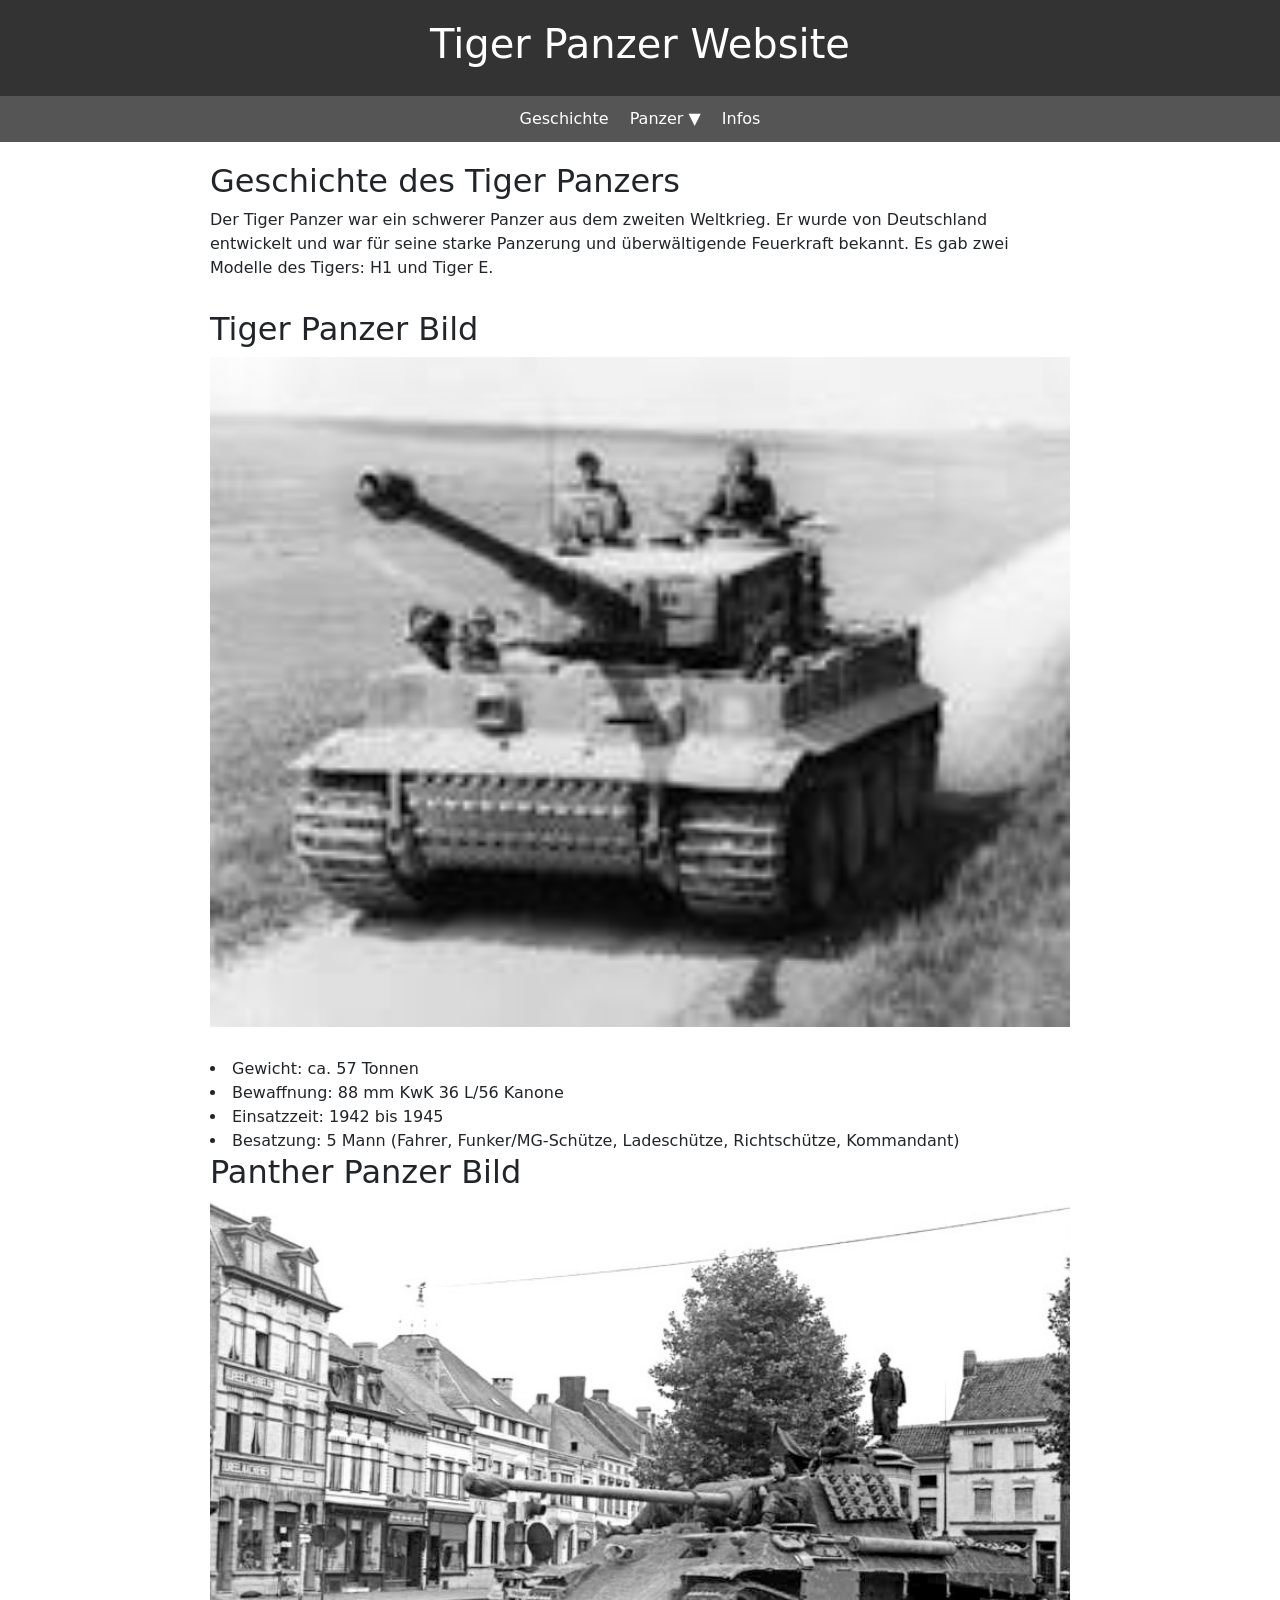
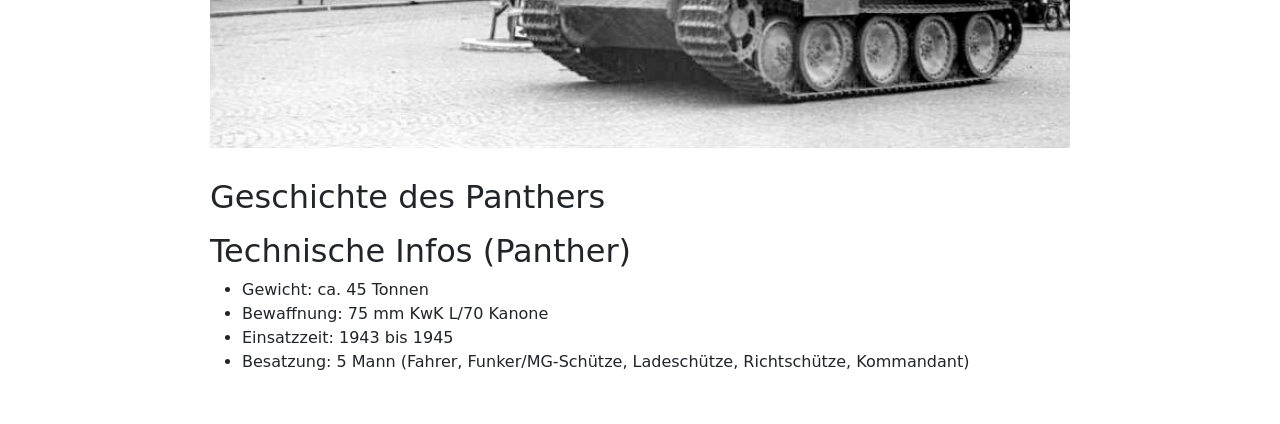
==== index.html @ fd949ab5 "Update index.html" ====
<!doctype html>
<html lang="de">
<head>
<meta charset="utf-8">
<meta name="viewport" content="width=device-width, initial-scal

<title>Tiger Panzer Website</title>
<meta name="viewport" content="width=device-width, initial-scale=1.0">

<style>
body {
    font-family: arial, sans-serif;
    background-color: #eeeeee;
    margin: 0;
}

header {
    background-color: #333333;
    color: white;
    padding: 20px;
    text-align: center;
}

nav {
    background-color: #555555;
    padding: 10px;
    text-align: center;
}

/* Dropdown */
.dropdown {
    display: inline-block;
    position: relative;
}

.dropdown button {
    background-color: #555555;
    color: white;
    border: none;
    cursor: pointer;
    font-size: 16px;
}

.dropdown-content {
    display: none;
    position: absolute;
    background-color: #666;
    min-width: 150px;
}

.dropdown-content a {
    display: block;
    color: white;
    padding: 10px;
    text-decoration: none;
}

.dropdown-content a:hover {
    background-color: #777;
}

.dropdown:hover .dropdown-content {
    display: block;
}

nav a {
    color: white;
    text-decoration: none;
    margin: 0 10px;
}

main {
    padding: 20px;
    max-width: 900px;
    margin: auto;
    background-color: white;
}

section {
    margin-bottom: 30px;
}

img {
    width: 100%;
    height: auto;
}

footer {
    background-color: #333333;
    color: white;
    text-align: center;
    padding: 10px;
}
</style>
</head>

<body>

<header>
    <h1>Tiger Panzer Website</h1>
</header>

<nav>
    <a href="#geschichte">Geschichte</a>

    <div class="dropdown">
        <button>Panzer ▼</button>
        <div class="dropdown-content">
            <a href="#tiger">Tiger Bild</a>
            <a href="#panther">Panther Bild</a>
        </div>
    </div>

    <a href="#infos">Infos</a>
</nav>

<main>

<section id="geschichte">
    <h2>Geschichte des Tiger Panzers</h2>
    <p>
        Der Tiger Panzer war ein schwerer Panzer aus dem zweiten Weltkrieg.
        Er wurde von Deutschland entwickelt und war für seine starke Panzerung und überwältigende Feuerkraft bekannt.
        Es gab zwei Modelle des Tigers: H1 und Tiger E.
    </p>
</section>

<!-- TIGER  -->
<section id="tiger">
    <h2>Tiger Panzer Bild</h2>
    <img src="IMG_0889.jpeg" alt="Tiger Panzer">
</section>
<li>Gewicht: ca. 57 Tonnen</li>
        <li>Bewaffnung: 88 mm KwK 36 L/56 Kanone</li>
        <li>Einsatzzeit: 1942 bis 1945</li>
        <li>Besatzung: 5 Mann (Fahrer, Funker/MG-Schütze, Ladeschütze, Richtschütze, Kommandant)</li>
    </ul>
<!-- PANTHER neu -->
<section id="panther">
    <h2>Panther Panzer Bild</h2>
    <img src="Panther.png" alt="Panther Panzer">
</section>
<h2>Geschichte des Panthers </h2>
<p></p>
<section id="infos">
    <h2>Technische Infos (Panther)</h2>
    <ul>
        <li>Gewicht: ca. 45 Tonnen</li>
        <li>Bewaffnung: 75 mm KwK L/70 Kanone</li>
        <li>Einsatzzeit: 1943 bis 1945</li>
        <li>Besatzung: 5 Mann (Fahrer, Funker/MG-Schütze, Ladeschütze, Richtschütze, Kommandant)</li>
    </ul>
</section>

</main>


</body>
 <link href="https://cdn.jsdelivr.net/npm/bootstrap@5.3.8/dist/css/bootstrap.min.css" rel="stylesheet" integrity="sha384-sRIl4kxILFvY47J16cr9ZwB07vP4J8+LH7qKQnuqkuIAvNWLzeN8tE5YBujZqJLB" crossorigin="anonymous">
</html>
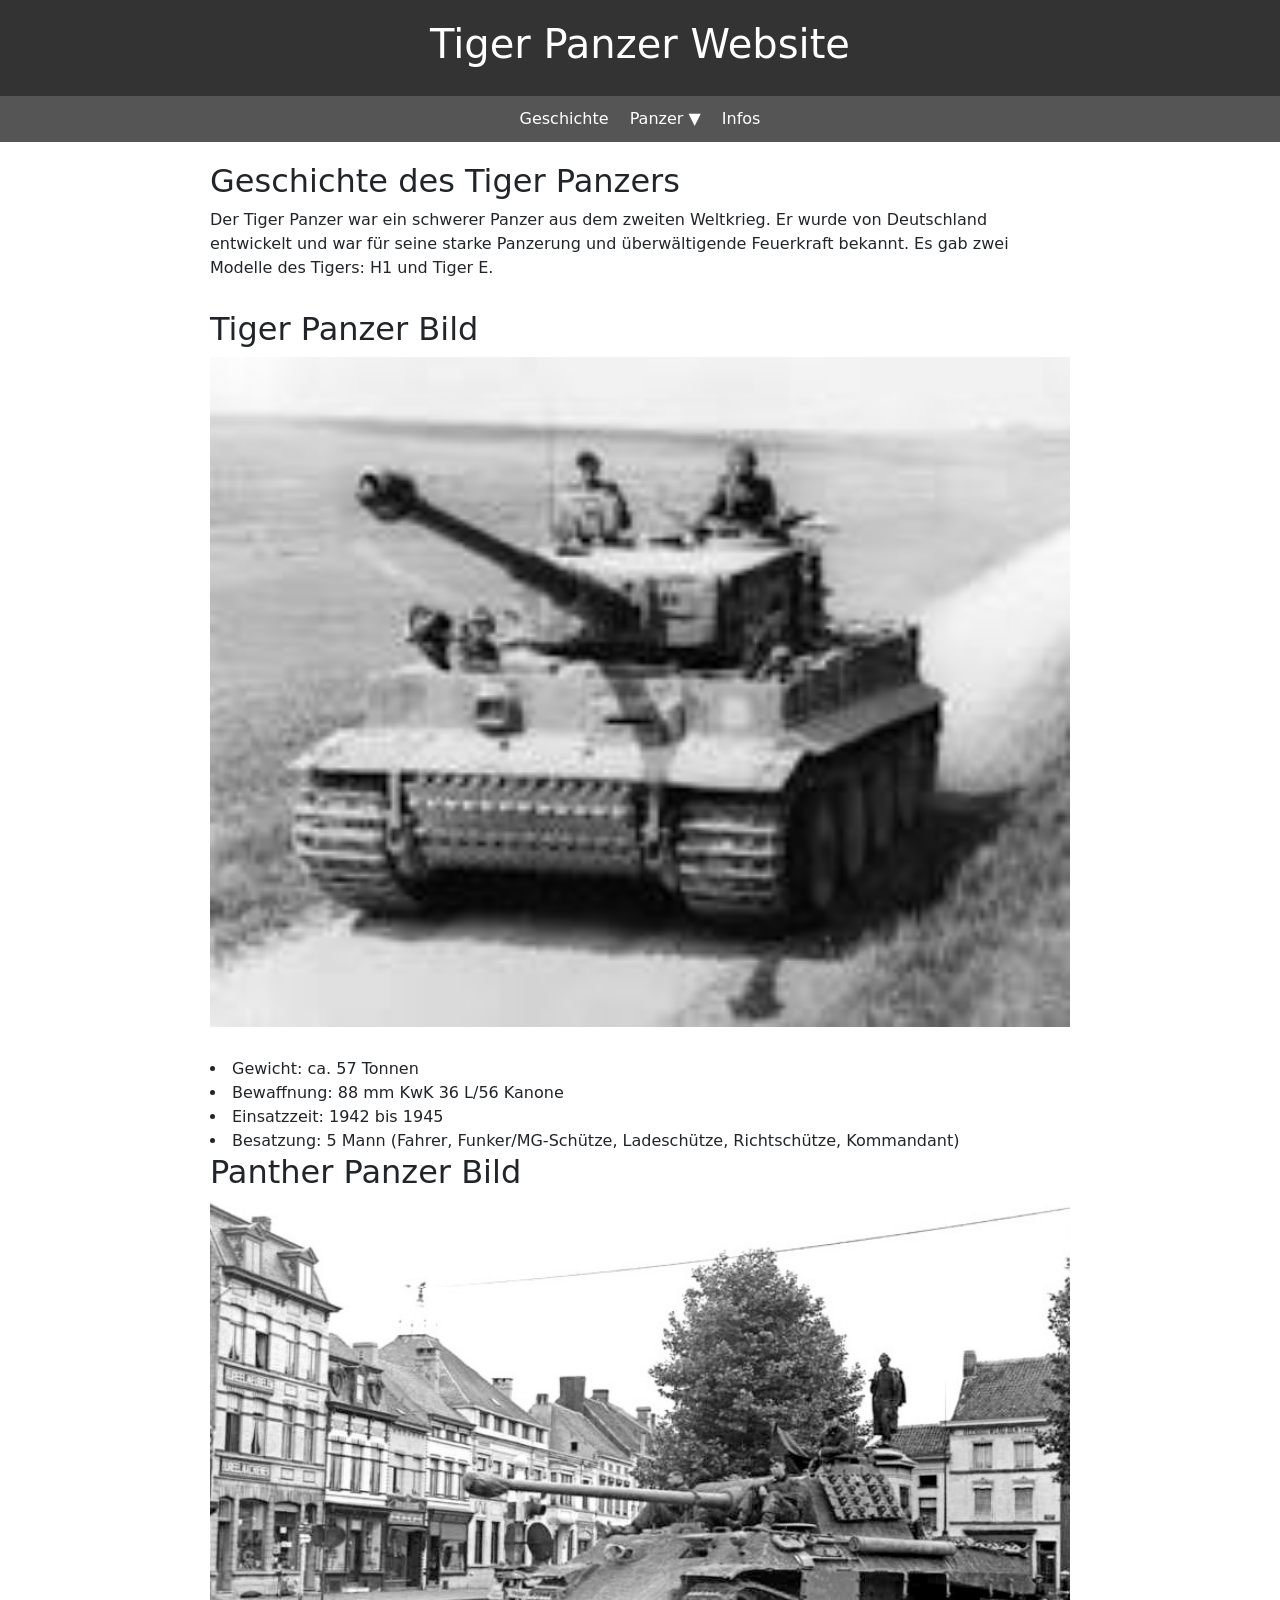
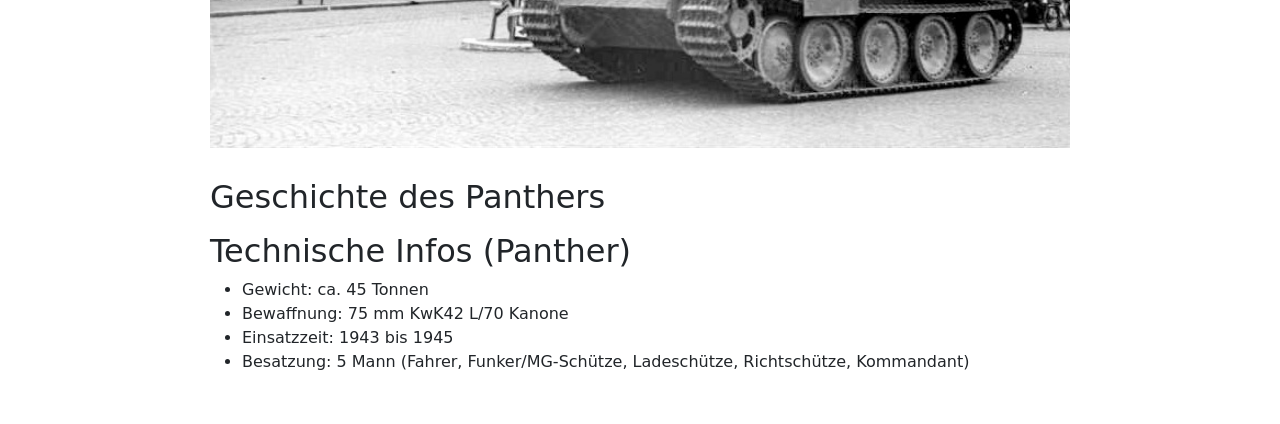
==== commit 683b795b: "Update index.html" ====
--- a/index.html
+++ b/index.html
@@ -146,7 +146,7 @@
     <h2>Technische Infos (Panther)</h2>
     <ul>
         <li>Gewicht: ca. 45 Tonnen</li>
-        <li>Bewaffnung: 75 mm KwK L/70 Kanone</li>
+        <li>Bewaffnung: 75 mm KwK42 L/70 Kanone</li>
         <li>Einsatzzeit: 1943 bis 1945</li>
         <li>Besatzung: 5 Mann (Fahrer, Funker/MG-Schütze, Ladeschütze, Richtschütze, Kommandant)</li>
     </ul>
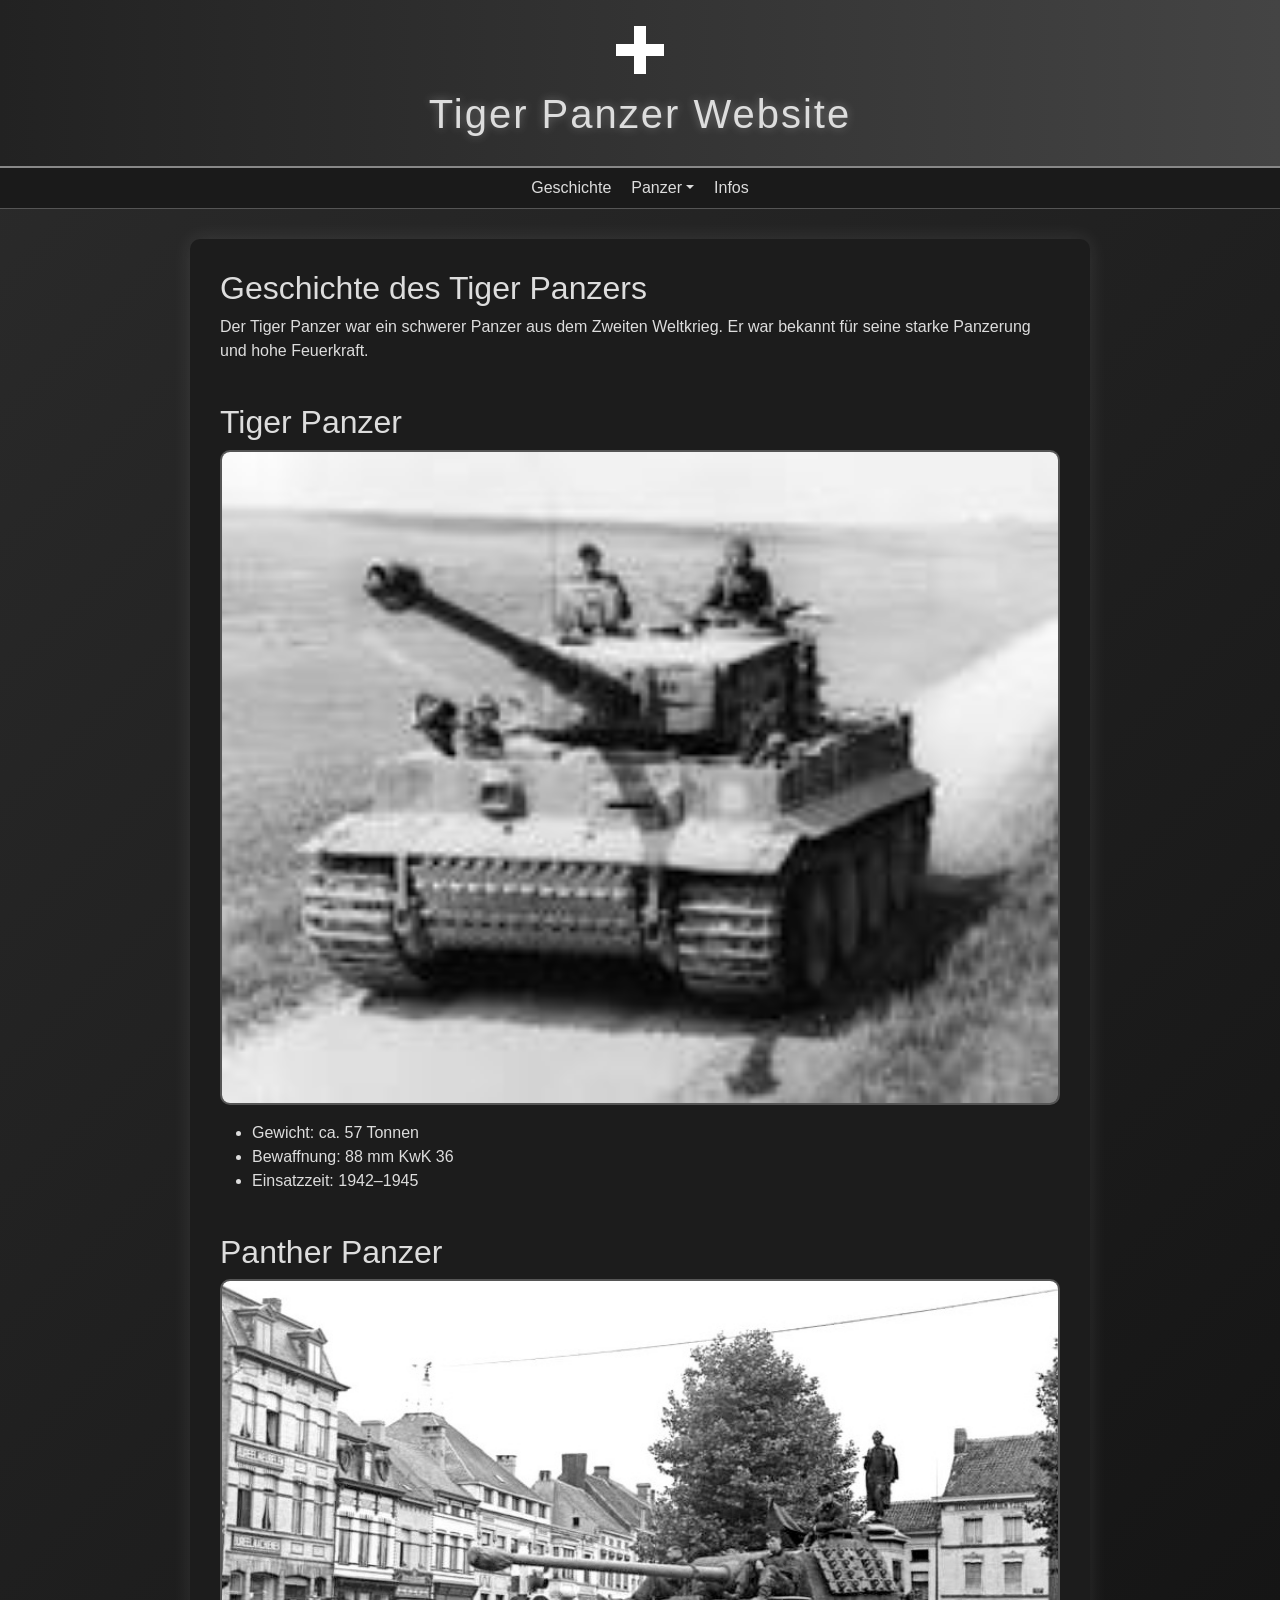
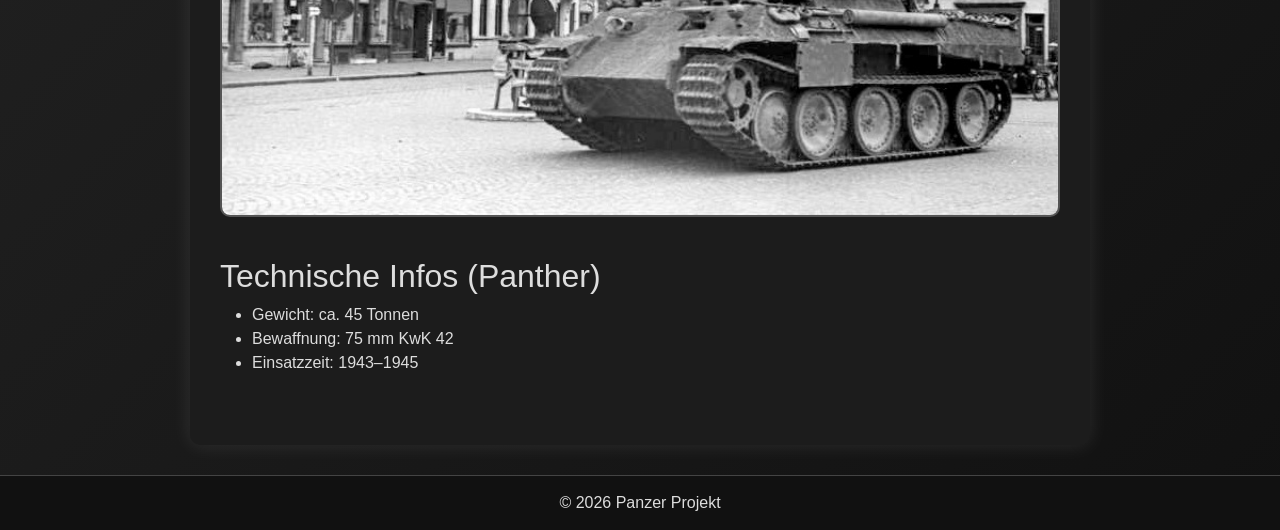
==== commit 8bf6458b: "Update index.html" ====
--- a/index.html
+++ b/index.html
@@ -2,94 +2,83 @@
 <html lang="de">
 <head>
 <meta charset="utf-8">
-<meta name="viewport" content="width=device-width, initial-scal
+<meta name="viewport" content="width=device-width, initial-scale=1.0">
 
 <title>Tiger Panzer Website</title>
-<meta name="viewport" content="width=device-width, initial-scale=1.0">
+
+<!-- Bootstrap -->
+<link href="https://cdn.jsdelivr.net/npm/bootstrap@5.3.8/dist/css/bootstrap.min.css" rel="stylesheet">
 
 <style>
 body {
-    font-family: arial, sans-serif;
-    background-color: #eeeeee;
-    margin: 0;
+    font-family: Arial, sans-serif;
+    background: linear-gradient(135deg, #2b2b2b, #111);
+    color: #ddd;
 }
 
+/* Header */
 header {
-    background-color: #333333;
-    color: white;
+    background: linear-gradient(90deg, #222, #444);
     padding: 20px;
     text-align: center;
+    border-bottom: 2px solid #888;
 }
 
-nav {
-    background-color: #555555;
-    padding: 10px;
-    text-align: center;
+header h1 {
+    margin-top: 10px;
+    letter-spacing: 2px;
+    text-shadow: 0 0 10px rgba(255,255,255,0.3);
 }
 
-/* Dropdown */
-.dropdown {
-    display: inline-block;
-    position: relative;
+/* Balkenkreuz */
+.logo {
+    width: 60px;
 }
 
-.dropdown button {
-    background-color: #555555;
-    color: white;
-    border: none;
-    cursor: pointer;
-    font-size: 16px;
+/* Navbar */
+nav {
+    background-color: #1a1a1a;
+    border-bottom: 1px solid #555;
 }
 
-.dropdown-content {
-    display: none;
-    position: absolute;
-    background-color: #666;
-    min-width: 150px;
-}
-
-.dropdown-content a {
-    display: block;
-    color: white;
-    padding: 10px;
+nav a {
+    color: #ccc;
+    margin: 0 10px;
     text-decoration: none;
 }
 
-.dropdown-content a:hover {
-    background-color: #777;
+nav a:hover {
+    color: white;
 }
 
-.dropdown:hover .dropdown-content {
-    display: block;
+/* Main */
+main {
+    padding: 30px;
+    max-width: 900px;
+    margin: 30px auto;
+    background: #1c1c1c;
+    border-radius: 10px;
+    box-shadow: 0 0 20px rgba(255,255,255,0.1);
 }
 
-nav a {
-    color: white;
-    text-decoration: none;
-    margin: 0 10px;
+/* Bilder */
+img {
+    width: 100%;
+    border-radius: 10px;
+    border: 2px solid #555;
 }
 
-main {
-    padding: 20px;
-    max-width: 900px;
-    margin: auto;
-    background-color: white;
+/* Sections */
+section {
+    margin-bottom: 40px;
 }
 
-section {
-    margin-bottom: 30px;
-}
-
-img {
-    width: 100%;
-    height: auto;
-}
-
+/* Footer */
 footer {
-    background-color: #333333;
-    color: white;
+    background: #111;
     text-align: center;
-    padding: 10px;
+    padding: 15px;
+    border-top: 1px solid #444;
 }
 </style>
 </head>
@@ -97,21 +86,29 @@
 <body>
 
 <header>
+    <!-- Balkenkreuz SVG -->
+    <svg class="logo" viewBox="0 0 100 100">
+        <rect x="40" y="10" width="20" height="80" fill="white"/>
+        <rect x="10" y="40" width="80" height="20" fill="white"/>
+    </svg>
+
     <h1>Tiger Panzer Website</h1>
 </header>
 
-<nav>
-    <a href="#geschichte">Geschichte</a>
+<nav class="navbar navbar-expand-lg navbar-dark">
+  <div class="container justify-content-center">
+    <a class="nav-link" href="#geschichte">Geschichte</a>
 
     <div class="dropdown">
-        <button>Panzer ▼</button>
-        <div class="dropdown-content">
-            <a href="#tiger">Tiger Bild</a>
-            <a href="#panther">Panther Bild</a>
-        </div>
+        <a class="nav-link dropdown-toggle" href="#" data-bs-toggle="dropdown">Panzer</a>
+        <ul class="dropdown-menu bg-dark">
+            <li><a class="dropdown-item text-light" href="#tiger">Tiger</a></li>
+            <li><a class="dropdown-item text-light" href="#panther">Panther</a></li>
+        </ul>
     </div>
 
-    <a href="#infos">Infos</a>
+    <a class="nav-link" href="#infos">Infos</a>
+  </div>
 </nav>
 
 <main>
@@ -119,42 +116,44 @@
 <section id="geschichte">
     <h2>Geschichte des Tiger Panzers</h2>
     <p>
-        Der Tiger Panzer war ein schwerer Panzer aus dem zweiten Weltkrieg.
-        Er wurde von Deutschland entwickelt und war für seine starke Panzerung und überwältigende Feuerkraft bekannt.
-        Es gab zwei Modelle des Tigers: H1 und Tiger E.
+        Der Tiger Panzer war ein schwerer Panzer aus dem Zweiten Weltkrieg.
+        Er war bekannt für seine starke Panzerung und hohe Feuerkraft.
     </p>
 </section>
 
-<!-- TIGER  -->
 <section id="tiger">
-    <h2>Tiger Panzer Bild</h2>
+    <h2>Tiger Panzer</h2>
     <img src="IMG_0889.jpeg" alt="Tiger Panzer">
+
+    <ul class="mt-3">
+        <li>Gewicht: ca. 57 Tonnen</li>
+        <li>Bewaffnung: 88 mm KwK 36</li>
+        <li>Einsatzzeit: 1942–1945</li>
+    </ul>
 </section>
-<li>Gewicht: ca. 57 Tonnen</li>
-        <li>Bewaffnung: 88 mm KwK 36 L/56 Kanone</li>
-        <li>Einsatzzeit: 1942 bis 1945</li>
-        <li>Besatzung: 5 Mann (Fahrer, Funker/MG-Schütze, Ladeschütze, Richtschütze, Kommandant)</li>
-    </ul>
-<!-- PANTHER neu -->
+
 <section id="panther">
-    <h2>Panther Panzer Bild</h2>
+    <h2>Panther Panzer</h2>
     <img src="Panther.png" alt="Panther Panzer">
 </section>
-<h2>Geschichte des Panthers </h2>
-<p></p>
+
 <section id="infos">
     <h2>Technische Infos (Panther)</h2>
     <ul>
         <li>Gewicht: ca. 45 Tonnen</li>
-        <li>Bewaffnung: 75 mm KwK42 L/70 Kanone</li>
-        <li>Einsatzzeit: 1943 bis 1945</li>
-        <li>Besatzung: 5 Mann (Fahrer, Funker/MG-Schütze, Ladeschütze, Richtschütze, Kommandant)</li>
+        <li>Bewaffnung: 75 mm KwK 42</li>
+        <li>Einsatzzeit: 1943–1945</li>
     </ul>
 </section>
 
 </main>
 
+<footer>
+    © 2026 Panzer Projekt
+</footer>
+
+<!-- Bootstrap JS -->
+<script src="https://cdn.jsdelivr.net/npm/bootstrap@5.3.8/dist/js/bootstrap.bundle.min.js"></script>
 
 </body>
- <link href="https://cdn.jsdelivr.net/npm/bootstrap@5.3.8/dist/css/bootstrap.min.css" rel="stylesheet" integrity="sha384-sRIl4kxILFvY47J16cr9ZwB07vP4J8+LH7qKQnuqkuIAvNWLzeN8tE5YBujZqJLB" crossorigin="anonymous">
 </html>
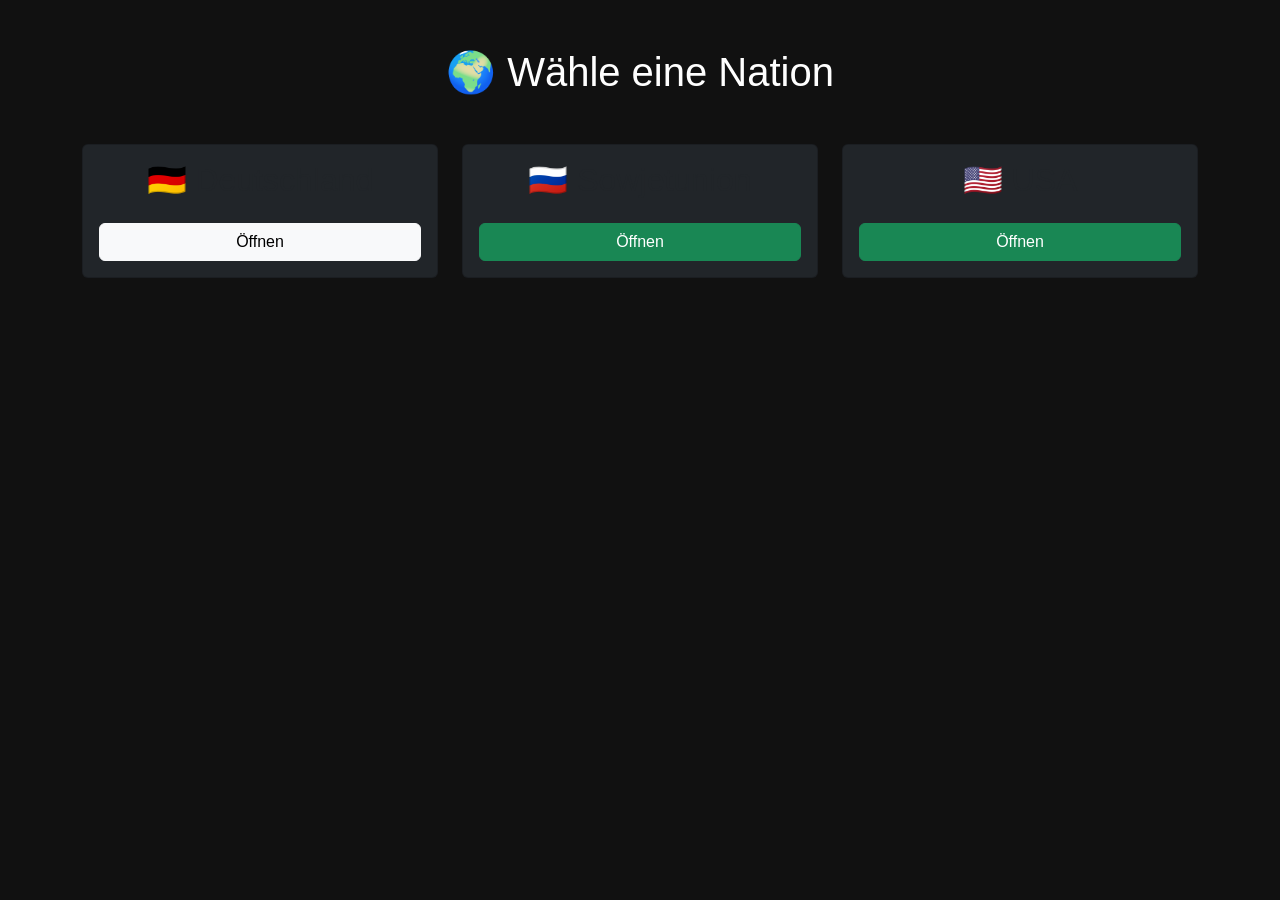
==== commit 32bafd98: "Update index.html" ====
--- a/index.html
+++ b/index.html
@@ -3,157 +3,42 @@
 <head>
 <meta charset="utf-8">
 <meta name="viewport" content="width=device-width, initial-scale=1.0">
+<title>Panzer Übersicht</title>
 
-<title>Tiger Panzer Website</title>
-
-<!-- Bootstrap -->
 <link href="https://cdn.jsdelivr.net/npm/bootstrap@5.3.8/dist/css/bootstrap.min.css" rel="stylesheet">
-
-<style>
-body {
-    font-family: Arial, sans-serif;
-    background: linear-gradient(135deg, #2b2b2b, #111);
-    color: #ddd;
-}
-
-/* Header */
-header {
-    background: linear-gradient(90deg, #222, #444);
-    padding: 20px;
-    text-align: center;
-    border-bottom: 2px solid #888;
-}
-
-header h1 {
-    margin-top: 10px;
-    letter-spacing: 2px;
-    text-shadow: 0 0 10px rgba(255,255,255,0.3);
-}
-
-/* Balkenkreuz */
-.logo {
-    width: 60px;
-}
-
-/* Navbar */
-nav {
-    background-color: #1a1a1a;
-    border-bottom: 1px solid #555;
-}
-
-nav a {
-    color: #ccc;
-    margin: 0 10px;
-    text-decoration: none;
-}
-
-nav a:hover {
-    color: white;
-}
-
-/* Main */
-main {
-    padding: 30px;
-    max-width: 900px;
-    margin: 30px auto;
-    background: #1c1c1c;
-    border-radius: 10px;
-    box-shadow: 0 0 20px rgba(255,255,255,0.1);
-}
-
-/* Bilder */
-img {
-    width: 100%;
-    border-radius: 10px;
-    border: 2px solid #555;
-}
-
-/* Sections */
-section {
-    margin-bottom: 40px;
-}
-
-/* Footer */
-footer {
-    background: #111;
-    text-align: center;
-    padding: 15px;
-    border-top: 1px solid #444;
-}
-</style>
+<link rel="stylesheet" href="style.css">
 </head>
 
-<body>
+<body style="background:#111; color:white; text-align:center;">
 
-<header>
-    <!-- Balkenkreuz SVG -->
-    <svg class="logo" viewBox="0 0 100 100">
-        <rect x="40" y="10" width="20" height="80" fill="white"/>
-        <rect x="10" y="40" width="80" height="20" fill="white"/>
-    </svg>
+<h1 class="mt-5">🌍 Wähle eine Nation</h1>
 
-    <h1>Tiger Panzer Website</h1>
-</header>
+<div class="container mt-5">
+  <div class="row">
 
-<nav class="navbar navbar-expand-lg navbar-dark">
-  <div class="container justify-content-center">
-    <a class="nav-link" href="#geschichte">Geschichte</a>
-
-    <div class="dropdown">
-        <a class="nav-link dropdown-toggle" href="#" data-bs-toggle="dropdown">Panzer</a>
-        <ul class="dropdown-menu bg-dark">
-            <li><a class="dropdown-item text-light" href="#tiger">Tiger</a></li>
-            <li><a class="dropdown-item text-light" href="#panther">Panther</a></li>
-        </ul>
+    <div class="col-md-4">
+      <div class="card p-3 bg-dark">
+        <h2>🇩🇪 Deutschland</h2>
+        <a href="deutschland.html" class="btn btn-light mt-3">Öffnen</a>
+      </div>
     </div>
 
-    <a class="nav-link" href="#infos">Infos</a>
+    <div class="col-md-4">
+      <div class="card p-3 bg-dark">
+        <h2>🇷🇺 Sowjetunion</h2>
+        <a href="sowjet.html" class="btn btn-success mt-3">Öffnen</a>
+      </div>
+    </div>
+
+    <div class="col-md-4">
+      <div class="card p-3 bg-dark">
+        <h2>🇺🇸 USA</h2>
+        <a href="usa.html" class="btn btn-success mt-3">Öffnen</a>
+      </div>
+    </div>
+
   </div>
-</nav>
-
-<main>
-
-<section id="geschichte">
-    <h2>Geschichte des Tiger Panzers</h2>
-    <p>
-        Der Tiger Panzer war ein schwerer Panzer aus dem Zweiten Weltkrieg.
-        Er war bekannt für seine starke Panzerung und hohe Feuerkraft.
-    </p>
-</section>
-
-<section id="tiger">
-    <h2>Tiger Panzer</h2>
-    <img src="IMG_0889.jpeg" alt="Tiger Panzer">
-
-    <ul class="mt-3">
-        <li>Gewicht: ca. 57 Tonnen</li>
-        <li>Bewaffnung: 88 mm KwK 36</li>
-        <li>Einsatzzeit: 1942–1945</li>
-    </ul>
-</section>
-
-<section id="panther">
-    <h2>Panther Panzer</h2>
-    <img src="Panther.png" alt="Panther Panzer">
-</section>
-
-<section id="infos">
-    <h2>Technische Infos (Panther)</h2>
-    <ul>
-        <li>Gewicht: ca. 45 Tonnen</li>
-        <li>Bewaffnung: 75 mm KwK 42</li>
-        <li>Einsatzzeit: 1943–1945</li>
-    </ul>
-</section>
-
-</main>
-
-<footer>
-    © 2026 Panzer Projekt
-</footer>
-
-<!-- Bootstrap JS -->
-<script src="https://cdn.jsdelivr.net/npm/bootstrap@5.3.8/dist/js/bootstrap.bundle.min.js"></script>
+</div>
 
 </body>
 </html>
--- a/style.css
+++ b/style.css
@@ -0,0 +1,69 @@
+body {
+    font-family: Arial, sans-serif;
+    margin: 0;
+}
+
+/* NAVBAR */
+nav {
+    padding: 10px;
+}
+
+/* MAIN */
+main {
+    padding: 30px;
+    max-width: 1000px;
+    margin: auto;
+    border-radius: 10px;
+}
+
+/* BILDER */
+img {
+    width: 100%;
+    border-radius: 10px;
+}
+
+/* =========================
+   🇩🇪 DEUTSCHLAND (STAHL)
+   ========================= */
+body.de {
+    background: linear-gradient(135deg, #2b2b2b, #111);
+    color: #ddd;
+}
+
+body.de main {
+    background: #1c1c1c;
+    box-shadow: 0 0 20px rgba(255,255,255,0.1);
+}
+
+/* =========================
+   🇷🇺 SOWJET (OLIVE)
+   ========================= */
+body.ru {
+    background: linear-gradient(135deg, #556b2f, #2f3e1f);
+    color: #eee;
+}
+
+body.ru main {
+    background: #2f3e1f;
+}
+
+/* =========================
+   🇺🇸 USA (TROPICAL)
+   ========================= */
+body.us {
+    background: linear-gradient(135deg, #3a5f4c, #1e3d34);
+    color: #e0f2f1;
+}
+
+body.us main {
+    background: #1e3d34;
+}
+
+/* CARDS */
+.card {
+    transition: 0.3s;
+}
+
+.card:hover {
+    transform: scale(1.03);
+}
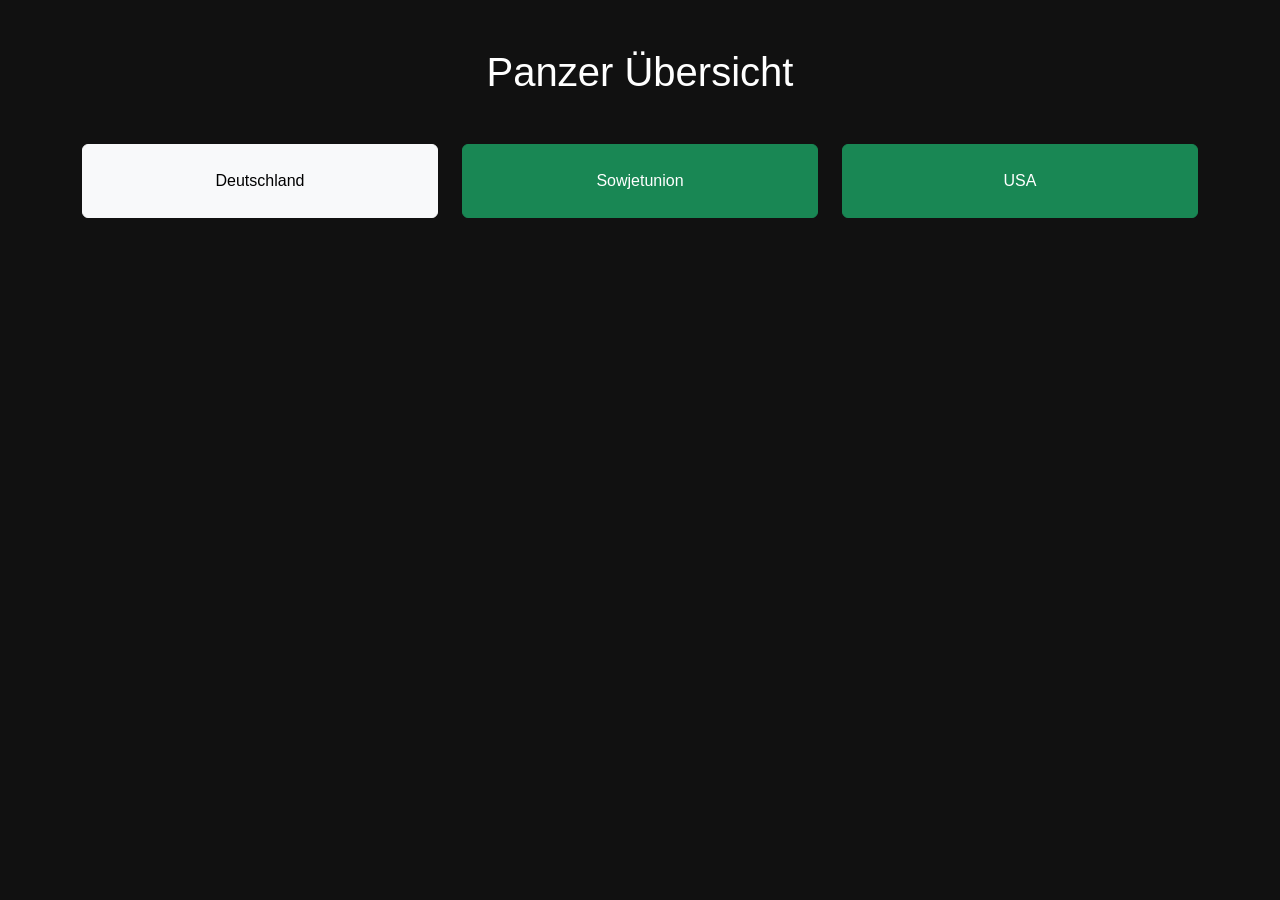
==== commit 4484b7c9: "Update index.html" ====
--- a/index.html
+++ b/index.html
@@ -3,6 +3,7 @@
 <head>
 <meta charset="utf-8">
 <meta name="viewport" content="width=device-width, initial-scale=1.0">
+
 <title>Panzer Übersicht</title>
 
 <link href="https://cdn.jsdelivr.net/npm/bootstrap@5.3.8/dist/css/bootstrap.min.css" rel="stylesheet">
@@ -11,30 +12,21 @@
 
 <body style="background:#111; color:white; text-align:center;">
 
-<h1 class="mt-5">🌍 Wähle eine Nation</h1>
+<h1 class="mt-5">Panzer Übersicht</h1>
 
 <div class="container mt-5">
   <div class="row">
 
     <div class="col-md-4">
-      <div class="card p-3 bg-dark">
-        <h2>🇩🇪 Deutschland</h2>
-        <a href="deutschland.html" class="btn btn-light mt-3">Öffnen</a>
-      </div>
+      <a href="deutschland.html" class="btn btn-light w-100 p-4">Deutschland</a>
     </div>
 
     <div class="col-md-4">
-      <div class="card p-3 bg-dark">
-        <h2>🇷🇺 Sowjetunion</h2>
-        <a href="sowjet.html" class="btn btn-success mt-3">Öffnen</a>
-      </div>
+      <a href="sowjet.html" class="btn btn-success w-100 p-4">Sowjetunion</a>
     </div>
 
     <div class="col-md-4">
-      <div class="card p-3 bg-dark">
-        <h2>🇺🇸 USA</h2>
-        <a href="usa.html" class="btn btn-success mt-3">Öffnen</a>
-      </div>
+      <a href="usa.html" class="btn btn-success w-100 p-4">USA</a>
     </div>
 
   </div>
--- a/style.css
+++ b/style.css
@@ -3,67 +3,52 @@
     margin: 0;
 }
 
-/* NAVBAR */
-nav {
-    padding: 10px;
+/* Überschriften */
+h1, h2 {
+    margin-bottom: 20px;
 }
 
-/* MAIN */
+/* Fraktur nur für Deutschland */
+.de h1 {
+    font-family: "UnifrakturCook", serif;
+}
+
+/* Layout */
 main {
     padding: 30px;
-    max-width: 1000px;
+    max-width: 900px;
     margin: auto;
-    border-radius: 10px;
 }
 
-/* BILDER */
+/* Bilder */
 img {
     width: 100%;
-    border-radius: 10px;
+    height: auto;
 }
 
-/* =========================
-   🇩🇪 DEUTSCHLAND (STAHL)
-   ========================= */
+/* Farben */
 body.de {
-    background: linear-gradient(135deg, #2b2b2b, #111);
-    color: #ddd;
+    background: #2b2b2b;
+    color: white;
 }
 
-body.de main {
-    background: #1c1c1c;
-    box-shadow: 0 0 20px rgba(255,255,255,0.1);
+body.ru {
+    background: #556b2f;
+    color: white;
 }
 
-/* =========================
-   🇷🇺 SOWJET (OLIVE)
-   ========================= */
-body.ru {
-    background: linear-gradient(135deg, #556b2f, #2f3e1f);
-    color: #eee;
+body.us {
+    background: #3a5f4c;
+    color: white;
 }
 
-body.ru main {
-    background: #2f3e1f;
+/* Accordion clean */
+.accordion-button {
+    background: #444;
+    color: white;
 }
 
-/* =========================
-   🇺🇸 USA (TROPICAL)
-   ========================= */
-body.us {
-    background: linear-gradient(135deg, #3a5f4c, #1e3d34);
-    color: #e0f2f1;
+.accordion-body {
+    background: #222;
+    color: white;
 }
-
-body.us main {
-    background: #1e3d34;
-}
-
-/* CARDS */
-.card {
-    transition: 0.3s;
-}
-
-.card:hover {
-    transform: scale(1.03);
-}
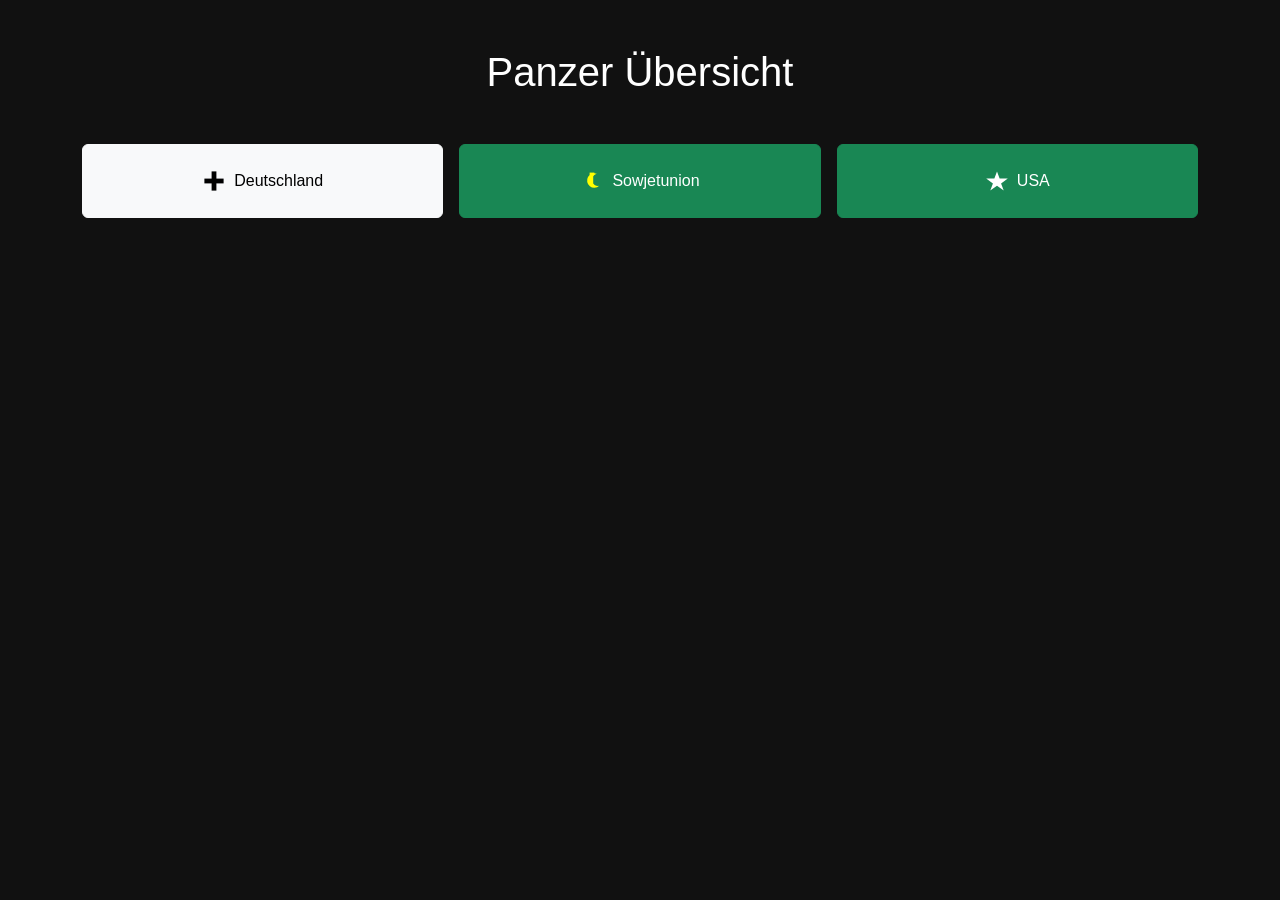
==== commit b21f01fd: "Update index.html" ====
--- a/index.html
+++ b/index.html
@@ -3,30 +3,56 @@
 <head>
 <meta charset="utf-8">
 <meta name="viewport" content="width=device-width, initial-scale=1.0">
-
 <title>Panzer Übersicht</title>
 
 <link href="https://cdn.jsdelivr.net/npm/bootstrap@5.3.8/dist/css/bootstrap.min.css" rel="stylesheet">
 <link rel="stylesheet" href="style.css">
+
+<!-- Fraktur -->
+<link href="https://fonts.googleapis.com/css2?family=UnifrakturCook&display=swap" rel="stylesheet">
 </head>
-
-<body style="background:#111; color:white; text-align:center;">
+<body style="text-align:center; background:#111; color:white;">
 
 <h1 class="mt-5">Panzer Übersicht</h1>
 
 <div class="container mt-5">
-  <div class="row">
+  <div class="row g-3">
 
+    <!-- Deutschland -->
     <div class="col-md-4">
-      <a href="deutschland.html" class="btn btn-light w-100 p-4">Deutschland</a>
+      <a href="deutschland.html" class="btn btn-light w-100 p-4 d-flex align-items-center justify-content-center gap-2">
+        <!-- Balkenkreuz -->
+        <svg width="24" height="24" viewBox="0 0 100 100">
+          <rect x="40" y="10" width="20" height="80" fill="black"/>
+          <rect x="10" y="40" width="80" height="20" fill="black"/>
+        </svg>
+        Deutschland
+      </a>
     </div>
 
+    <!-- Sowjet -->
     <div class="col-md-4">
-      <a href="sowjet.html" class="btn btn-success w-100 p-4">Sowjetunion</a>
+      <a href="sowjet.html" class="btn btn-success w-100 p-4 d-flex align-items-center justify-content-center gap-2">
+        <!-- Hammer & Sichel -->
+        <svg width="24" height="24" viewBox="0 0 100 100">
+          <path d="M70 20 A30 30 0 1 0 80 70 A20 20 0 1 1 70 20" fill="yellow"/>
+          <rect x="45" y="20" width="10" height="40" fill="yellow"/>
+          <rect x="40" y="15" width="20" height="10" fill="yellow"/>
+        </svg>
+        Sowjetunion
+      </a>
     </div>
 
+    <!-- USA -->
     <div class="col-md-4">
-      <a href="usa.html" class="btn btn-success w-100 p-4">USA</a>
+      <a href="usa.html" class="btn btn-success w-100 p-4 d-flex align-items-center justify-content-center gap-2">
+        <!-- WW2 Stern -->
+        <svg width="24" height="24" viewBox="0 0 100 100">
+          <polygon points="50,10 61,40 95,40 67,60 78,90 50,70 22,90 33,60 5,40 39,40"
+          fill="white"/>
+        </svg>
+        USA
+      </a>
     </div>
 
   </div>
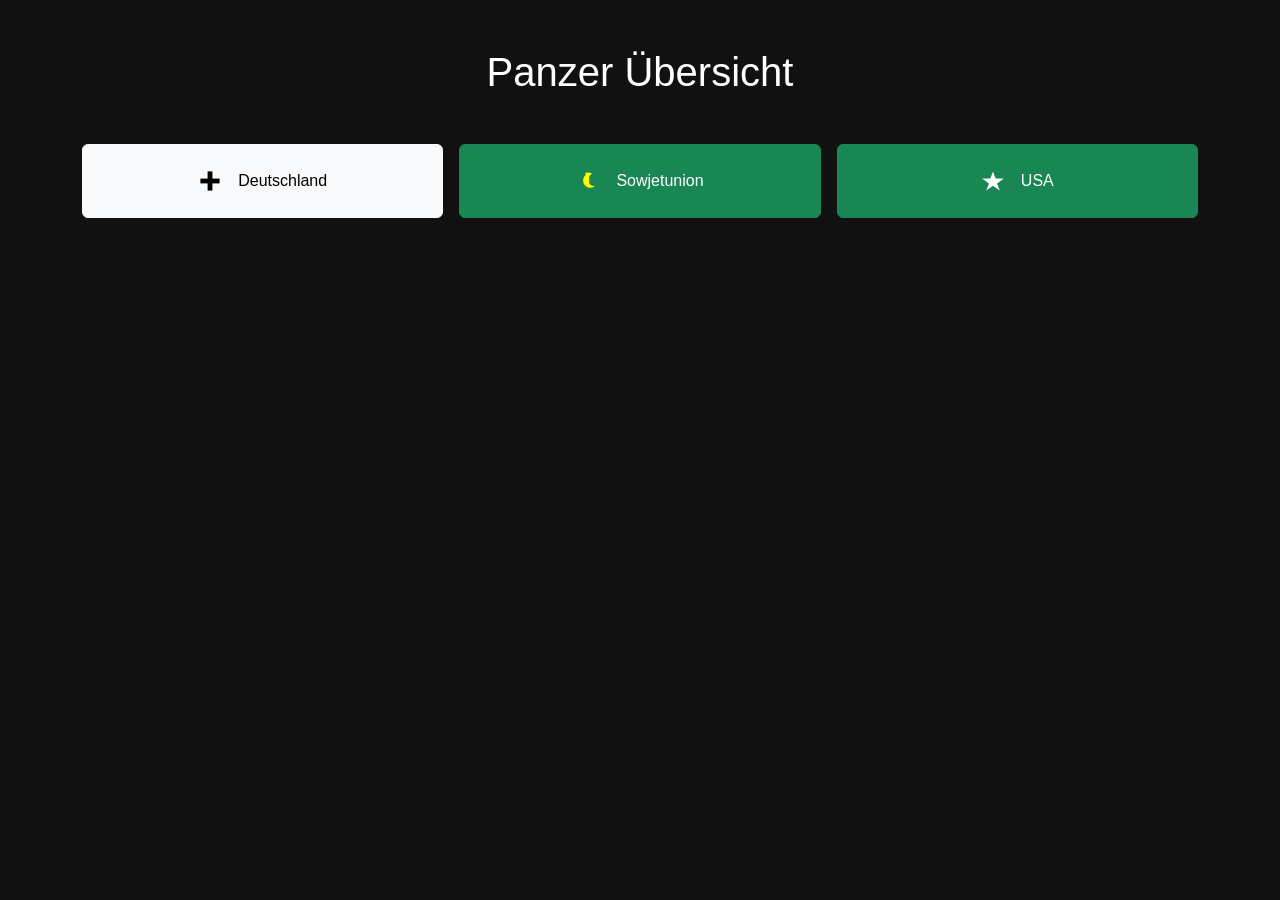
==== commit 1f1bd4c5: "Update index.html" ====
--- a/index.html
+++ b/index.html
@@ -36,7 +36,7 @@
         <!-- Hammer & Sichel -->
         <svg width="24" height="24" viewBox="0 0 100 100">
           <path d="M70 20 A30 30 0 1 0 80 70 A20 20 0 1 1 70 20" fill="yellow"/>
-          <rect x="45" y="20" width="10" height="40" fill="yellow"/>
+          <rect x="45" y="20" width="10" height="40" fill="yellow"/>ü
           <rect x="40" y="15" width="20" height="10" fill="yellow"/>
         </svg>
         Sowjetunion
--- a/style.css
+++ b/style.css
@@ -3,12 +3,11 @@
     margin: 0;
 }
 
-/* Überschriften */
 h1, h2 {
     margin-bottom: 20px;
 }
 
-/* Fraktur nur für Deutschland */
+/* Fraktur nur Deutschland */
 .de h1 {
     font-family: "UnifrakturCook", serif;
 }
@@ -20,35 +19,38 @@
     margin: auto;
 }
 
-/* Bilder */
 img {
     width: 100%;
     height: auto;
 }
 
-/* Farben */
-body.de {
-    background: #2b2b2b;
-    color: white;
+/* Nationen Farben */
+body.de { background: #2b2b2b; color: white; }
+body.ru { background: #556b2f; color: white; }
+body.us { background: #3a5f4c; color: white; }
+
+/* Cards & Modals */
+.card { cursor: pointer; }
+.modal-content { background-color: #222; color: white; }
+
+/* Buttons mit Icons */
+.btn svg { display: inline-block; margin-right: 8px; vertical-align: middle; }
+
+/* Fraktur für alle Überschriften auf deutschen Seiten */
+body.de h1, body.de h2, body.de h3 {
+    font-family: "UnifrakturCook", serif;
+}
+body.de h1 {
+    font-size: 3rem;
+    line-height: 1.2;
 }
 
-body.ru {
-    background: #556b2f;
-    color: white;
+body.de h2 {
+    font-size: 2rem;
+    line-height: 1.3;
 }
 
-body.us {
-    background: #3a5f4c;
-    color: white;
+body.de h3 {
+    font-size: 1.5rem;
+    line-height: 1.4;
 }
-
-/* Accordion clean */
-.accordion-button {
-    background: #444;
-    color: white;
-}
-
-.accordion-body {
-    background: #222;
-    color: white;
-}
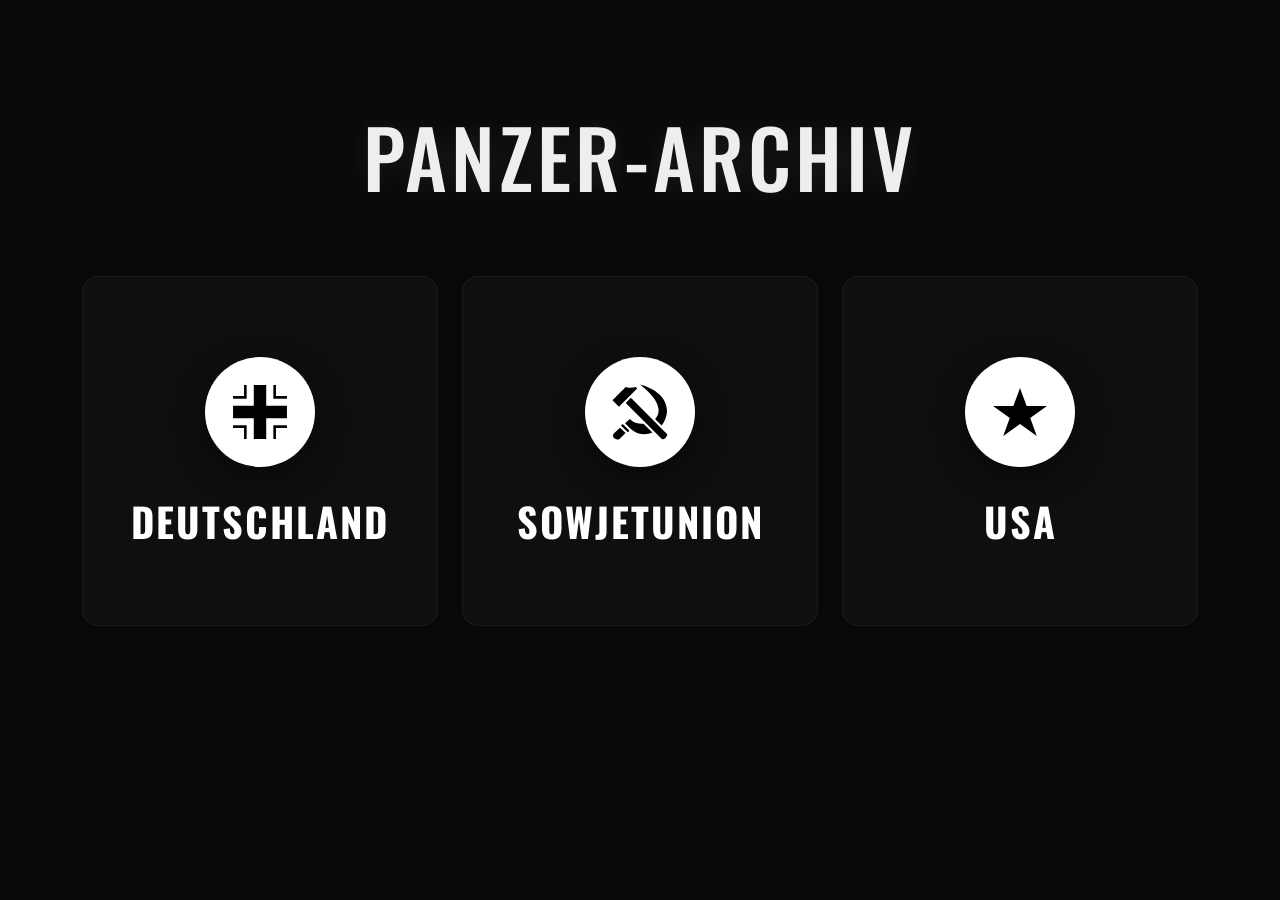
==== commit 3a1789e6: "Add files via upload" ====
--- a/index.html
+++ b/index.html
@@ -1,62 +1,86 @@
 <!doctype html>
 <html lang="de">
 <head>
-<meta charset="utf-8">
-<meta name="viewport" content="width=device-width, initial-scale=1.0">
-<title>Panzer Übersicht</title>
+  <meta charset="utf-8">
+  <meta name="viewport" content="width=device-width, initial-scale=1.0">
+  <title>Panzer-Archiv</title>
+  <link href="https://cdn.jsdelivr.net/npm/bootstrap@5.3.8/dist/css/bootstrap.min.css" rel="stylesheet">
+  <link rel="stylesheet" href="style.css">
+  <style>
+    .archive-header { padding: 12vh 0 8vh; text-align: center; }
+    .main-title { font-size: 5rem; letter-spacing: 4px; text-transform: uppercase; margin: 0; text-shadow: 0 0 30px rgba(255,255,255,0.1); }
+    
+    .nation-card-index {
+      background: rgba(20, 20, 20, 0.6);
+      border: 1px solid rgba(255,255,255,0.05);
+      border-radius: 16px;
+      padding: 60px 30px;
+      text-decoration: none !important;
+      display: flex; flex-direction: column; align-items: center; justify-content: center;
+      transition: all 0.4s ease; height: 350px;
+    }
+    .nation-card-index:hover { transform: translateY(-10px); background: rgba(30, 30, 30, 0.9); }
+    
+    .icon-vault {
+      width: 110px; height: 110px; background: #fff; border-radius: 50%;
+      display: flex; align-items: center; justify-content: center;
+      margin-bottom: 30px; box-shadow: 0 10px 30px rgba(0,0,0,0.5); transition: 0.4s ease;
+    }
+    .nation-card-index:hover .icon-vault { transform: scale(1.1); }
+    
+    .nation-name-index { font-size: 2.5rem; font-weight: 700; color: #fff; text-transform: uppercase; letter-spacing: 2px; margin: 0; }
 
-<link href="https://cdn.jsdelivr.net/npm/bootstrap@5.3.8/dist/css/bootstrap.min.css" rel="stylesheet">
-<link rel="stylesheet" href="style.css">
+    DEUTSCHLAND SCHRIFT ANGEPASST
+    .nation-ger .nation-name-index {
+      font-family: 'UnifrakturCook', cursive !important;
+      font-size: 2.5rem;
+      text-transform: none;
+      letter-spacing: 1px;
+    }
 
-<!-- Fraktur -->
-<link href="https://fonts.googleapis.com/css2?family=UnifrakturCook&display=swap" rel="stylesheet">
+    /* Glows */
+    .nation-ger:hover { box-shadow: 0 20px 50px rgba(197, 160, 89, 0.15); border-color: #c5a059; }
+    .nation-sov:hover { box-shadow: 0 20px 50px rgba(255, 50, 50, 0.15); border-color: #ff3232; }
+    .nation-usa:hover { box-shadow: 0 20px 50px rgba(118, 255, 3, 0.15); border-color: #76ff03; }
+  </style>
 </head>
-<body style="text-align:center; background:#111; color:white;">
+<body>
 
-<h1 class="mt-5">Panzer Übersicht</h1>
+<header class="archive-header">
+  <div class="container"><h1 class="main-title">Panzer-Archiv</h1></div>
+</header>
 
-<div class="container mt-5">
-  <div class="row g-3">
-
-    <!-- Deutschland -->
-    <div class="col-md-4">
-      <a href="deutschland.html" class="btn btn-light w-100 p-4 d-flex align-items-center justify-content-center gap-2">
-        <!-- Balkenkreuz -->
-        <svg width="24" height="24" viewBox="0 0 100 100">
-          <rect x="40" y="10" width="20" height="80" fill="black"/>
-          <rect x="10" y="40" width="80" height="20" fill="black"/>
-        </svg>
-        Deutschland
+<main class="container">
+  <div class="row g-4 justify-content-center">
+    <div class="col-lg-4 col-md-6">
+      <a href="deutschland.html" class="nation-card-index nation-ger">
+        <div class="icon-vault">
+          <svg width="60" height="60" viewBox="0 0 512 512"><path fill="#000" d="M486 203.066v105.879H308.934V486H203.066V308.934H26V203.066h177.066V26h105.879v177.066zm0-83.405h-93.638V26.023h-22.564v116.235H486v-22.563zM142.258 26.023h-22.563v93.638H26.056v22.563h116.202V26zm0 343.742H26v22.563h93.638v93.638h22.563V369.742zm250.081 22.563h93.638v-22.563H369.742V486h22.563v-93.638z"/></svg>
+        </div>
+        <h2 class="nation-name-index">Deutschland</h2>
       </a>
     </div>
 
-    <!-- Sowjet -->
-    <div class="col-md-4">
-      <a href="sowjet.html" class="btn btn-success w-100 p-4 d-flex align-items-center justify-content-center gap-2">
-        <!-- Hammer & Sichel -->
-        <svg width="24" height="24" viewBox="0 0 100 100">
-          <path d="M70 20 A30 30 0 1 0 80 70 A20 20 0 1 1 70 20" fill="yellow"/>
-          <rect x="45" y="20" width="10" height="40" fill="yellow"/>ü
-          <rect x="40" y="15" width="20" height="10" fill="yellow"/>
-        </svg>
-        Sowjetunion
+    <div class="col-lg-4 col-md-6">
+      <a href="sowjet.html" class="nation-card-index nation-sov">
+        <div class="icon-vault">
+          <svg width="60" height="60" viewBox="0 0 512 512"><path fill="#000" d="M257.316 21.44C434.586 160.414 438.15 262.89 384.48 315.87l55.65 55.648c81.846-100.582 74.738-275.933-182.814-350.08zm-37.92 21.664c-16.713 4.847-34.67 7.066-50.61 6.75c-13.684-.27-25.71-1.44-34.936-6.41L21.13 156.163l55.15 55.156L231.946 55.656zm-41.29 91.85l-43.84 43.84L442 486.523c3.005 3.007 6.436 3.516 12.582 1.646s13.72-6.735 19.943-12.957s11.087-13.8 12.957-19.945c1.87-6.146 1.363-9.577-1.642-12.582L178.105 134.953zm-8.665 179.735l-40.75 37.124l50.814 50.346c59.746 49.805 126.245 53.237 182.033 29.36l-75.273-75.274c-43.74 2.716-88.647-10.463-116.823-41.557zm-58.936 45.873c-5.525 1.065-8.977 2.957-11.315 5.25c-1.957 1.922-3.25 4.556-4.25 7.564l55.19 52.844c5.467-1.007 9.262-2.795 11.278-4.687c1.997-1.872 3.096-3.863 3.096-7.53l-54-53.44zm-24.72 30.314L30.16 441.562c-16.737 27 14.694 61.2 51.094 44.66l51.53-50.28l-47-45.063v-.003z"/></svg>
+        </div>
+        <h2 class="nation-name-index">Sowjetunion</h2>
       </a>
     </div>
 
-    <!-- USA -->
-    <div class="col-md-4">
-      <a href="usa.html" class="btn btn-success w-100 p-4 d-flex align-items-center justify-content-center gap-2">
-        <!-- WW2 Stern -->
-        <svg width="24" height="24" viewBox="0 0 100 100">
-          <polygon points="50,10 61,40 95,40 67,60 78,90 50,70 22,90 33,60 5,40 39,40"
-          fill="white"/>
-        </svg>
-        USA
+    <div class="col-lg-4 col-md-6">
+      <a href="usa.html" class="nation-card-index nation-usa">
+        <div class="icon-vault">
+          <svg width="60" height="60" viewBox="0 0 100 100"><polygon points="50,10 61,40 95,40 67,60 78,90 50,70 22,90 33,60 5,40 39,40" fill="#000"/></svg>
+        </div>
+        <h2 class="nation-name-index">USA</h2>
       </a>
     </div>
+  </div>
+</main>
 
-  </div>
-</div>
-
+<script src="https://cdn.jsdelivr.net/npm/bootstrap@5.3.8/dist/js/bootstrap.bundle.min.js"></script>
 </body>
 </html>
--- a/style.css
+++ b/style.css
@@ -1,56 +1,95 @@
+@import url('https://fonts.googleapis.com/css2?family=Oswald:wght@400;700&family=UnifrakturCook:wght@700&display=swap');
+
+/* Globale Settings */
 body {
-    font-family: Arial, sans-serif;
+    font-family: 'Oswald', sans-serif;
     margin: 0;
+    color: #eee;
+    min-height: 100vh;
+    background-color: #080808;
+    background-image: url('https://www.transparenttextures.com/patterns/carbon-fibre.png');
+    overflow-x: hidden;
 }
 
-h1, h2 {
-    margin-bottom: 20px;
+/* --- DIE NATIONEN-HINTERGRÜNDE --- */
+body.de { background: radial-gradient(circle at top center, #2e2e33 0%, #050505 100%); }
+body.ru { background: radial-gradient(circle at top center, #4a1515 0%, #050000 100%); }
+body.us { background: radial-gradient(circle at top center, #1b3a1b 0%, #050a05 100%); }
+
+/* Absolute Fraktur-Pflicht für die DE-Seite */
+body.de, body.de h1, body.de h2, body.de h3, body.de p, body.de li, body.de .navbar-brand {
+    font-family: 'UnifrakturCook', cursive !important;
+    text-transform: none;
+    letter-spacing: 2px;
 }
 
-/* Fraktur nur Deutschland */
-.de h1 {
-    font-family: "UnifrakturCook", serif;
+/* Navigation */
+.navbar {
+    background: rgba(0, 0, 0, 0.8) !important;
+    backdrop-filter: blur(10px);
+    border-bottom: 1px solid rgba(255, 255, 255, 0.1);
 }
 
-/* Layout */
-main {
-    padding: 30px;
-    max-width: 900px;
-    margin: auto;
+/* Karten Design auf den Unterseiten */
+.card {
+    background: rgba(20, 20, 20, 0.8);
+    border: 1px solid rgba(255, 255, 255, 0.1);
+    border-radius: 12px;
+    overflow: hidden;
+    cursor: pointer;
+    transition: all 0.4s ease;
+    box-shadow: 0 10px 20px rgba(0,0,0,0.6);
+    height: 100%;
+}
+.card:hover { transform: translateY(-10px); border-color: rgba(255, 255, 255, 0.3); }
+body.de .card:hover { box-shadow: 0 15px 35px rgba(197, 160, 89, 0.2); }
+body.ru .card:hover { box-shadow: 0 15px 35px rgba(211, 47, 47, 0.3); }
+body.us .card:hover { box-shadow: 0 15px 35px rgba(76, 175, 80, 0.3); }
+
+.card img {
+    width: 100%;
+    height: 220px;
+    object-fit: cover;
+    border-bottom: 1px solid rgba(255, 255, 255, 0.1);
+}
+.card h3 { text-align: center; margin-top: 15px; padding-bottom: 10px; }
+
+/* Modals */
+.modal-content {
+    background-color: #111;
+    color: #fff;
+    border: 1px solid rgba(255, 255, 255, 0.2);
+    border-radius: 16px;
+    box-shadow: 0 25px 50px rgba(0,0,0,0.9);
+}
+.modal-header { border-bottom: 2px solid rgba(255,255,255,0.1); background: rgba(0,0,0,0.5); }
+.modal-body ul { list-style-type: none; padding: 0; margin-top: 20px; }
+.modal-body ul li {
+    background: rgba(255, 255, 255, 0.05);
+    margin-bottom: 8px;
+    padding: 10px 15px;
+    border-radius: 8px;
+    border-left: 4px solid #fff;
 }
 
-img {
+/* --- 3D MODEL VIEWER --- */
+.sketchfab-wrapper {
     width: 100%;
-    height: auto;
+    height: 400px;
+    border-radius: 12px;
+    overflow: hidden;
+    margin-bottom: 20px;
+    border: 1px solid rgba(255,255,255,0.1);
+    background: #050505;
+    position: relative;
 }
-
-/* Nationen Farben */
-body.de { background: #2b2b2b; color: white; }
-body.ru { background: #556b2f; color: white; }
-body.us { background: #3a5f4c; color: white; }
-
-/* Cards & Modals */
-.card { cursor: pointer; }
-.modal-content { background-color: #222; color: white; }
-
-/* Buttons mit Icons */
-.btn svg { display: inline-block; margin-right: 8px; vertical-align: middle; }
-
-/* Fraktur für alle Überschriften auf deutschen Seiten */
-body.de h1, body.de h2, body.de h3 {
-    font-family: "UnifrakturCook", serif;
+.sketchfab-wrapper::before {
+    content: "Lade 3D Modell...";
+    position: absolute;
+    top: 50%; left: 50%; transform: translate(-50%, -50%);
+    color: #555;
+    z-index: 0;
 }
-body.de h1 {
-    font-size: 3rem;
-    line-height: 1.2;
+.sketchfab-wrapper iframe {
+    width: 100%; height: 100%; border: none; position: relative; z-index: 1;
 }
-
-body.de h2 {
-    font-size: 2rem;
-    line-height: 1.3;
-}
-
-body.de h3 {
-    font-size: 1.5rem;
-    line-height: 1.4;
-}
